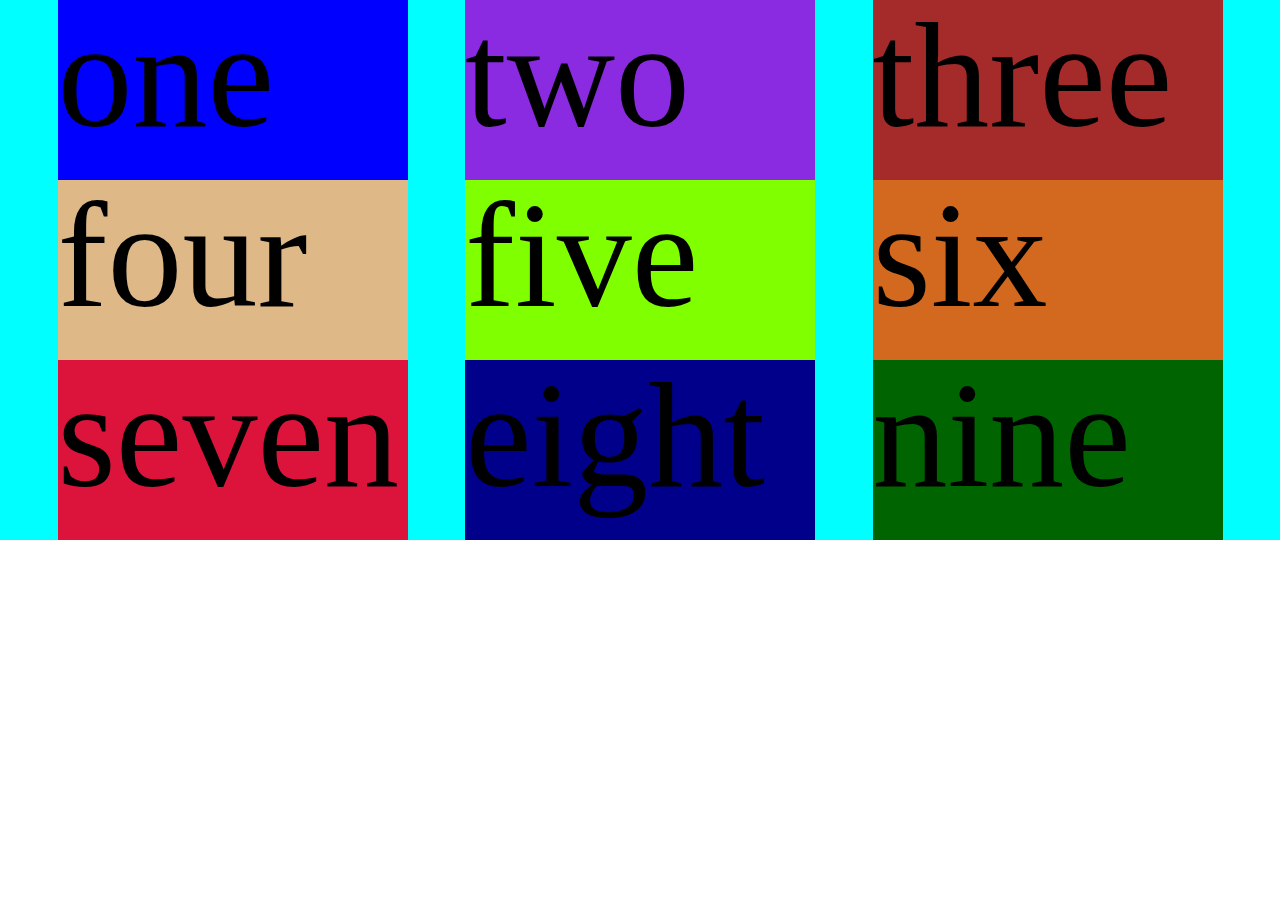
==== FLEX/index.html @ 5ee36723 "check body" ====
<!DOCTYPE html>
<html lang="en">
  <head>
    <meta charset="UTF-8" />
    <meta name="viewport" content="width=device-width, initial-scale=1.0" />
    <title>FLEX</title>
    <link rel="stylesheet" href="reset.css" />
    <link rel="stylesheet" href="style.css" />
  </head>
  <body>
    <main>
      <div class="div">
        <div class="one">one</div>
        <div class="two">two</div>
        <div class="three">three</div>
      </div>
      <div class="div">
        <div class="four">four</div>
        <div class="five">five</div>
        <div class="six">six</div>
      </div>
      <div class="div">
        <div class="seven">seven</div>
        <div class="eight">eight</div>
        <div class="nine">nine</div>
      </div>
    </main>
  </body>
</html>
---- FLEX/style.css ----
.div {background-color: aqua;
font-size: 150px;
max-width: 1500px;
margin: 0 auto;
display: flex;
flex-wrap: wrap;
justify-content: space-evenly;
flex-direction: row;
align-items: ;
}

.one {background-color: blue;}

.two {background-color: blueviolet;}

.three {background-color: brown;}

.four {background-color: burlywood;}

.five {background-color: chartreuse;}

.six {background-color: chocolate;}

.seven {background-color: crimson;}

.eight {background-color: darkblue;}

.nine {background-color: darkgreen;}

.one,.two,.three,.four,.five,.six,.seven,.eight,.nine{
width: 350px; height: 180px;
}
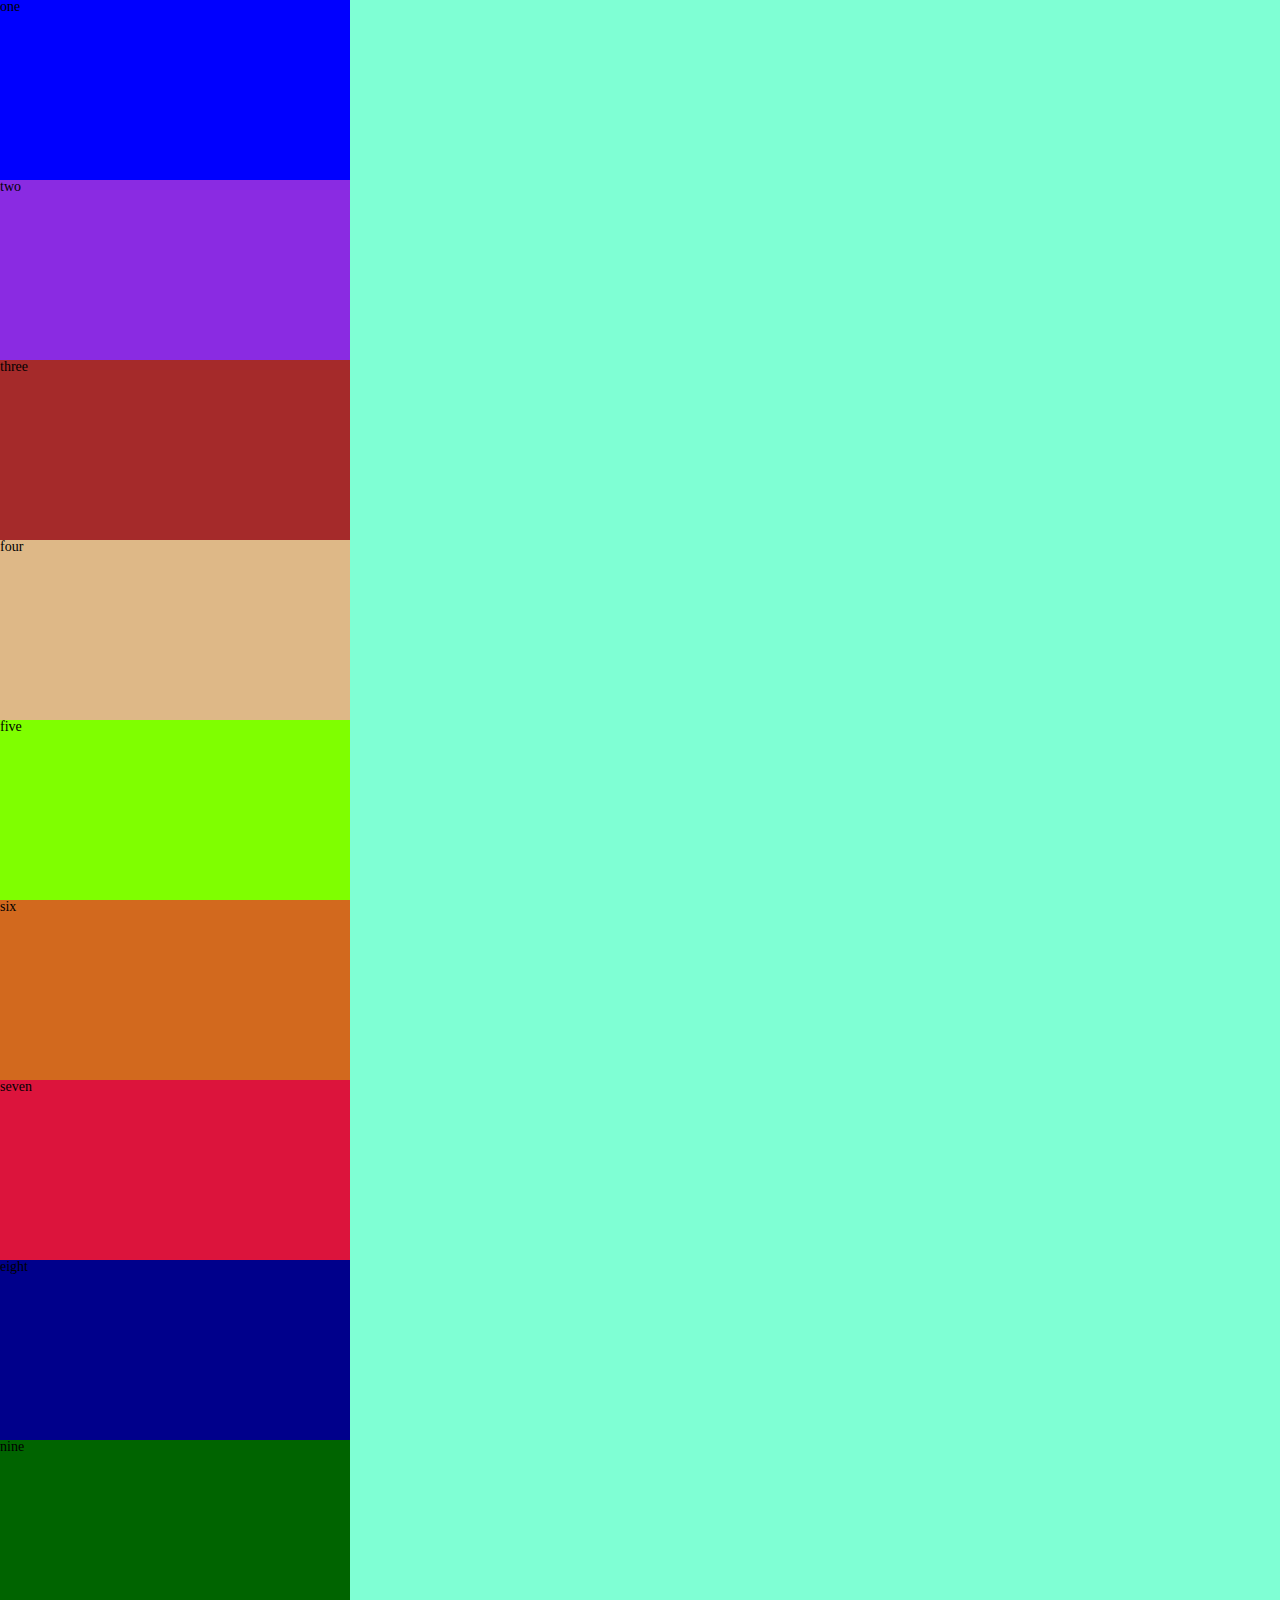
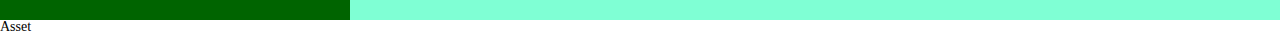
==== commit cad0b00e: "new files html,style,reset,img" ====
--- a/FLEX/index.html
+++ b/FLEX/index.html
@@ -27,3 +27,14 @@
     </main>
   </body>
 </html>
+
+
+
+<!-- <div class="main__list"> -->
+  <div class="main__list_asset asset"><p>Asset</p></div>
+  
+  
+  
+  
+ 
+<!-- </div> -->
--- a/FLEX/style.css
+++ b/FLEX/style.css
@@ -1,4 +1,4 @@
-.div {background-color: aqua;
+/*.div {background-color: aqua;
 font-size: 150px;
 max-width: 1500px;
 margin: 0 auto;
@@ -7,7 +7,10 @@
 justify-content: space-evenly;
 flex-direction: row;
 align-items: ;
-}
+}*/
+
+.div { background-color: aquamarine;
+display: grid;}
 
 .one {background-color: blue;}
 
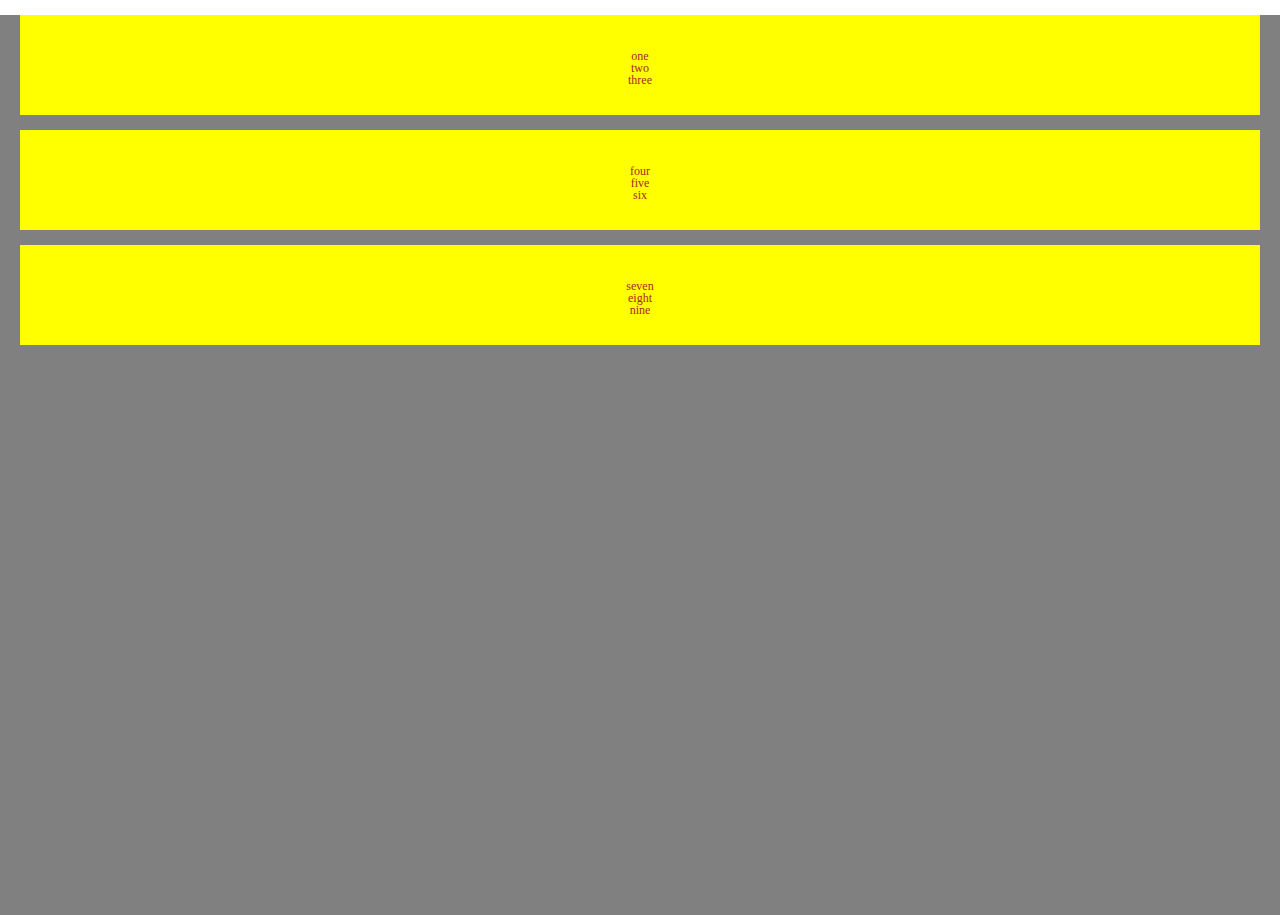
==== commit e440cf1b: "new homework" ====
--- a/FLEX/index.html
+++ b/FLEX/index.html
@@ -7,19 +7,19 @@
     <link rel="stylesheet" href="reset.css" />
     <link rel="stylesheet" href="style.css" />
   </head>
-  <body>
-    <main>
-      <div class="div">
+  <body class="body">
+    <main class="main">
+      <div class="div-1">
         <div class="one">one</div>
         <div class="two">two</div>
         <div class="three">three</div>
       </div>
-      <div class="div">
+      <div class="div-2">
         <div class="four">four</div>
         <div class="five">five</div>
         <div class="six">six</div>
       </div>
-      <div class="div">
+      <div class="div-3">
         <div class="seven">seven</div>
         <div class="eight">eight</div>
         <div class="nine">nine</div>
@@ -27,14 +27,3 @@
     </main>
   </body>
 </html>
-
-
-
-<!-- <div class="main__list"> -->
-  <div class="main__list_asset asset"><p>Asset</p></div>
-  
-  
-  
-  
- 
-<!-- </div> -->
--- a/FLEX/style.css
+++ b/FLEX/style.css
@@ -1,35 +1,37 @@
-/*.div {background-color: aqua;
-font-size: 150px;
-max-width: 1500px;
-margin: 0 auto;
-display: flex;
-flex-wrap: wrap;
-justify-content: space-evenly;
-flex-direction: row;
-align-items: ;
-}*/
+.body {
+  background-color: grey;
+}
 
-.div { background-color: aquamarine;
-display: grid;}
+.main {
+  font-size: 12px;
+}
 
-.one {background-color: blue;}
+.div-1 {
+  padding: 35px 25px;
+  background-color: yellow;
+  color: brown;
+  text-align: center;
+  max-width: 1400px;
+  max-height: 100px;
+  margin: 15px 20px;
+}
 
-.two {background-color: blueviolet;}
+.div-2 {
+  padding: 35px 25px;
+  background-color: yellow;
+  color: brown;
+  text-align: center;
+  max-width: 1400px;
+  max-height: 100px;
+  margin: 15px 20px;
+}
 
-.three {background-color: brown;}
-
-.four {background-color: burlywood;}
-
-.five {background-color: chartreuse;}
-
-.six {background-color: chocolate;}
-
-.seven {background-color: crimson;}
-
-.eight {background-color: darkblue;}
-
-.nine {background-color: darkgreen;}
-
-.one,.two,.three,.four,.five,.six,.seven,.eight,.nine{
-width: 350px; height: 180px;
-}+.div-3 {
+  padding: 35px 25px;
+  background-color: yellow;
+  color: brown;
+  text-align: center;
+  max-width: 1400px;
+  max-height: 100px;
+  margin: 15px 20px;
+}/*# sourceMappingURL=style.css.map */